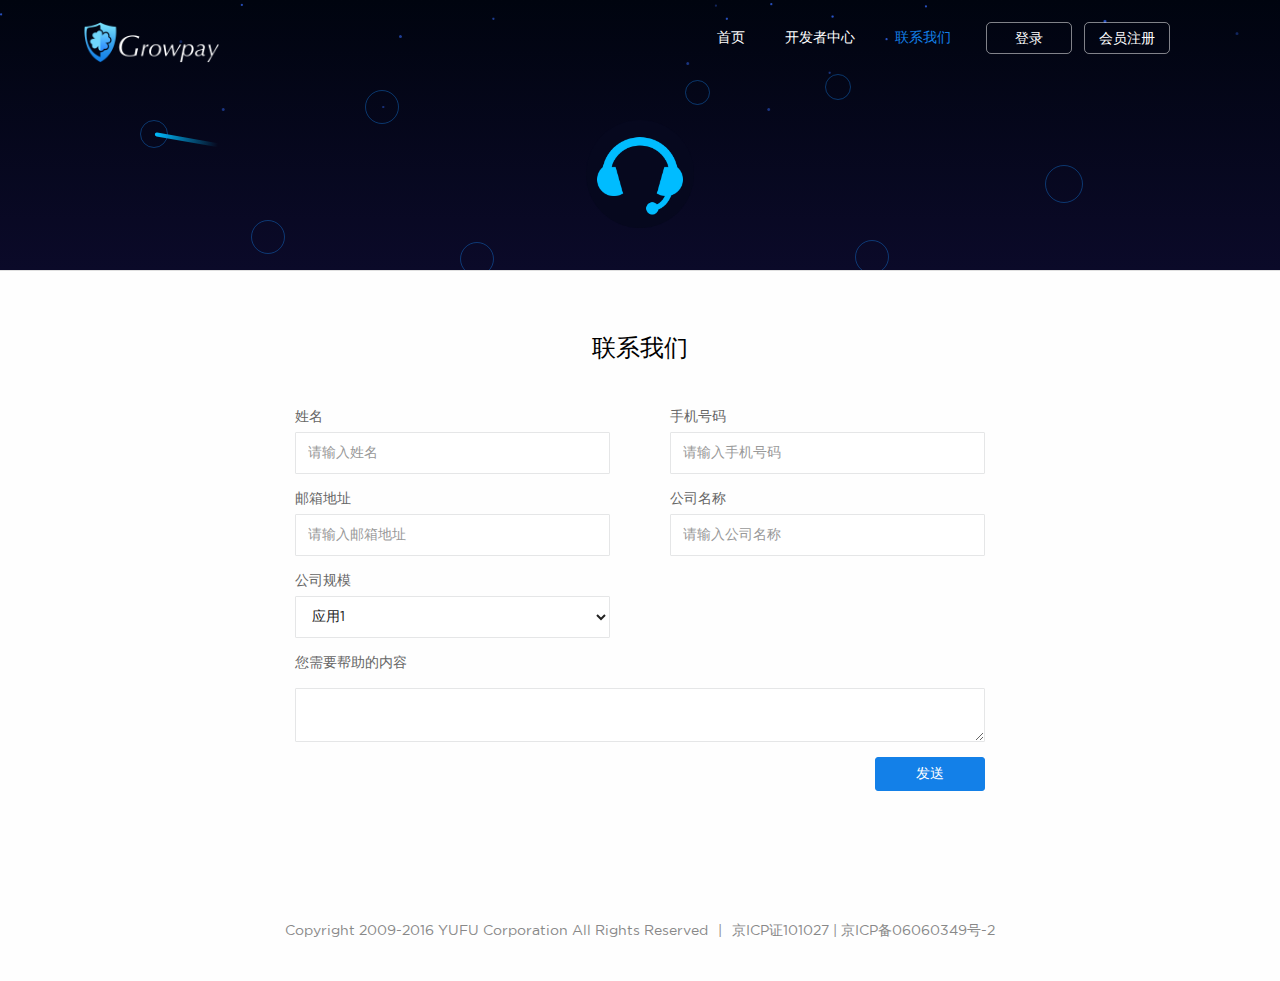
==== webapp/contactUs.html @ 785b42b3 "init" ====
<!DOCTYPE html>
<html>
    <head>
        <meta charset="utf-8"/>
        <!-- <meta content="width=device-width, initial-scale=1.0" name="viewport"/> -->
        <title>
            
        </title>
        <meta content="" name="keywords"/>
        <meta content="" name="description"/>
        <link href="./css/bootstrap.min.css?v=3.3.6" rel="stylesheet"/>
        <link href="./css/sweetalert.css" rel="stylesheet"/>
        <link href="./css/style.min.css?v=4.1.0" rel="stylesheet"/>
        <link href="./css/common.css" rel="stylesheet"/>
        <script type="text/javascript" src="js/meta.js"></script>
        <!--[if lt IE 9]>
        <meta http-equiv="refresh" content="0;ie.html" />
        <![endif]-->
    </head>
    <body class="gray-bg2">
        <header class="developer-head-1">
            <div class="login-header-main">
                <a href="index.html"><img src="./img/logo.png" class="logo" alt=""></a>
                <ul class="nav-menu">
                    <li><a href="index.html">首页</a></li>
                    <li><a href="developer.html">开发者中心</a></li>
                    <li><a href="contactUs.html" class="active">联系我们</a></li>
                </ul>
                <ul class="nav-btn">
                    <li><a href="login.html">登录</a></li>
                    <li><a href="register.html">会员注册</a></li>
                </ul>
            </div>
            <div class="star"></div>
            <div class="ermai"></div>
            <div class="all-quan container">
                <div class="all-flowstar" id='flowstar'></div>
                <span class="quan quan-1">
                    <em class="quan-dot"></em>
                </span>
                <span class="quan quan-2">
                    <em class="quan-dot"></em>
                </span>
                <span class="quan quan-3">
                    <em class="quan-dot"></em>
                </span>
                <span class="quan quan-4">
                    <em class="quan-dot"></em>
                </span>
                <span class="quan quan-5">
                    <em class="quan-dot"></em>
                </span>
                <span class="quan quan-6">
                    <em class="quan-dot"></em>
                </span>
                <span class="quan quan-7">
                    <em class="quan-dot"></em>
                </span>
                <span class="quan quan-8">
                    <em class="quan-dot"></em>
                </span>
            </div>
        </header>
        <section class="m-sec">
            <div class="container">
                <div class="contactus">
                    <h3>联系我们</h3>
                    <form class="m-t form-horizontal" role="form"  id="contactForm">
                        <div class="form-group col-sm-6">
                            <label>姓名</label>
                           <input type="text" class="form-control" name="username" id="username" placeholder="请输入姓名" required="">
                        </div>
                        <div class="form-group col-sm-6 pull-right">
                            <label>手机号码</label>
                            <input type="text" class="form-control" name="telphone" id="telphone" placeholder="请输入手机号码" required="" maxlength="11">
                        </div>
                        <div class="clearfix"></div>
                        <div class="form-group col-sm-6">
                            <label>邮箱地址</label>
                            <input type="email" class="form-control" placeholder="请输入邮箱地址" required="" name="email">
                        </div>
                        <div class="form-group col-sm-6 pull-right">
                            <label>公司名称</label>
                            <input type="text" class="form-control" name="companyname" placeholder="请输入公司名称" required="" >
                        </div>
                        <div class="clearfix"></div>
                        <div class="form-group col-sm-6">
                            <label>公司规模</label>
                            <select class="form-control">
                                <option>请选择</option>
                                <option selected>应用1</option>
                            </select>
                        </div>
                        <div class="clearfix"></div>
                        <div class="form-group p-part">
                            <label>您需要帮助的内容</label>
                            <textarea name="helpcontent" class="form-control m-t-sm"></textarea>
                        </div>
                        <div class="form-group p-part">
                            <button type="submit" class="btn btn-primary pull-right contact-btn" id="sendBtn">发送</button>
                        </div>
                        <div class="clearfix"></div>
                    </form>
                </div>
            </div>
        </section>
        <footer>
            <ul>
                <li><a href="">帮助中心</a></li>
                <li><a href="">招聘</a></li>
                <li><a href="">联系我们</a></li>
                <li><a href="">关于我们</a></li>
            </ul>
           <p class="horP">Copyright 2009-2016 YUFU Corporation All Rights Reserved<span class="horLine">|</span>京ICP证101027 | 京ICP备06060349号-2</p>
       </footer>
        <script src="./js/jquery.min.js?v=2.1.4"></script>
        <script src="./js/plugins/validate/jquery.validate.min.js"></script>
        <script src="./js/common/form-validate-common.js"></script>
        <script src="./js/plugins/sweetalert/sweetalert.min.js"></script>
        <script>
            $(function(){
                // 流星动画
                animateInit();
                var intervalAnimate=setInterval(function(){
                    animateInit();
                },3000);
                setTimeout(function(){
                    clearInterval(intervalAnimate);
                },120000);//循环执行两次则停止播放
                // 表单验证
                $("#contactForm").validate({
                    rules: {
                        username: {
                            required:!0,
                        },
                        telphone: {
                            required:!0,
                            telphone:!0
                        },
                        email: {
                            required:!0,
                            email:!0
                        },
                        companyname: {
                            required:!0
                        },

                        helpcontent: {
                            required:!0
                        }
                    },
                    messages: {
                        username: {
                            required: "*请输入姓名"
                        },
                        telphone: {
                            required: "*请输入手机号码"
                        },
                        email: {
                            required: "*请输入邮箱"
                        },
                        companyname: {
                            required: "*请输入公司名称"
                        },
                        helpcontent: {
                            required: "*请输入您需要帮助的内容"
                        }
                    },
                    submitHandler:function(){
	                		swal("您的反馈我们已经收到，感谢您的宝贵意见");
	                }
                });
            });
            var [i,j]=[1,1];
            function animateInit(){
                $('#flowstar').prop('class','all-flowstar flowstar'+i).show();
                i++;
                if(i==9){
                    i=1;
                }
                setTimeout(function(){
                    $('.quan-'+j).addClass('quan-active quan-active-'+j);
                    $('.quan-'+j+' .quan-dot').show();
                    $('#flowstar').prop('class','').hide();
                },1000);
                setTimeout(function(){
                    $('.quan-'+j).removeClass('quan-active quan-active-'+j);
                    $('.quan-'+j+' .quan-dot').hide();
                    j++;
                    if(j==9){
                        j=1;
                    }
                    console.log(j);
                },3000);
                
                
            }
        </script>
    </body>
</html>
---- webapp/css/sweetalert.css ----
body.stop-scrolling{height:100%;overflow:hidden}.sweet-overlay{background-color:black;-ms-filter:"progid:DXImageTransform.Microsoft.Alpha(Opacity=40)";background-color:rgba(0,0,0,0.4);position:fixed;left:0;right:0;top:0;bottom:0;display:none;z-index:10000}.sweet-alert{background-color:white;font-family:'Open Sans','Helvetica Neue',Helvetica,Arial,sans-serif;width:478px;padding:17px;border-radius:5px;text-align:center;position:fixed;left:50%;top:50%;margin-left:-256px;margin-top:-200px;overflow:hidden;display:none;z-index:99999}@media all and (max-width:540px){.sweet-alert{width:auto;margin-left:0;margin-right:0;left:15px;right:15px}}.sweet-alert h2{color:#575757;font-size:30px;text-align:center;font-weight:600;text-transform:none;position:relative;margin:25px 0;padding:0;line-height:40px;display:block}.sweet-alert p{color:#797979;font-size:16px;text-align:center;font-weight:300;position:relative;text-align:inherit;float:none;margin:0;padding:0;line-height:normal}.sweet-alert fieldset{border:none;position:relative}.sweet-alert .sa-error-container{background-color:#f1f1f1;margin-left:-17px;margin-right:-17px;overflow:hidden;padding:0 10px;max-height:0;webkit-transition:padding 0.15s,max-height 0.15s;transition:padding 0.15s,max-height 0.15s}.sweet-alert .sa-error-container.show{padding:10px 0;max-height:100px;webkit-transition:padding 0.2s,max-height 0.2s;transition:padding 0.25s,max-height 0.25s}.sweet-alert .sa-error-container .icon{display:inline-block;width:24px;height:24px;border-radius:50%;background-color:#ea7d7d;color:white;line-height:24px;text-align:center;margin-right:3px}.sweet-alert .sa-error-container p{display:inline-block}.sweet-alert .sa-input-error{position:absolute;top:29px;right:26px;width:20px;height:20px;opacity:0;-webkit-transform:scale(0.5);transform:scale(0.5);-webkit-transform-origin:50% 50%;transform-origin:50% 50%;-webkit-transition:all 0.1s;transition:all 0.1s}.sweet-alert .sa-input-error::before,.sweet-alert .sa-input-error::after{content:"";width:20px;height:6px;background-color:#f06e57;border-radius:3px;position:absolute;top:50%;margin-top:-4px;left:50%;margin-left:-9px}.sweet-alert .sa-input-error::before{-webkit-transform:rotate(-45deg);transform:rotate(-45deg)}.sweet-alert .sa-input-error::after{-webkit-transform:rotate(45deg);transform:rotate(45deg)}.sweet-alert .sa-input-error.show{opacity:1;-webkit-transform:scale(1);transform:scale(1)}.sweet-alert input{width:100%;box-sizing:border-box;border-radius:3px;border:1px solid #d7d7d7;height:43px;margin-top:10px;margin-bottom:17px;font-size:18px;box-shadow:inset 0px 1px 1px rgba(0,0,0,0.06);padding:0 12px;display:none;-webkit-transition:all 0.3s;transition:all 0.3s}.sweet-alert input:focus{outline:none;box-shadow:0px 0px 3px #c4e6f5;border:1px solid #b4dbed}.sweet-alert input:focus::-moz-placeholder{transition:opacity 0.3s 0.03s ease;opacity:0.5}.sweet-alert input:focus:-ms-input-placeholder{transition:opacity 0.3s 0.03s ease;opacity:0.5}.sweet-alert input:focus::-webkit-input-placeholder{transition:opacity 0.3s 0.03s ease;opacity:0.5}.sweet-alert input::-moz-placeholder{color:#bdbdbd}.sweet-alert input:-ms-input-placeholder{color:#bdbdbd}.sweet-alert input::-webkit-input-placeholder{color:#bdbdbd}.sweet-alert.show-input input{display:block}.sweet-alert .sa-confirm-button-container{display:inline-block;position:relative}.sweet-alert .la-ball-fall{position:absolute;left:50%;top:50%;margin-left:-27px;margin-top:4px;opacity:0;visibility:hidden}.sweet-alert button{background-color:#8CD4F5;color:white;border:none;box-shadow:none;font-size:17px;font-weight:500;-webkit-border-radius:4px;border-radius:5px;padding:10px 32px;margin:26px 5px 0 5px;cursor:pointer}.sweet-alert button:focus{outline:none;box-shadow:0 0 2px rgba(128,179,235,0.5),inset 0 0 0 1px rgba(0,0,0,0.05)}.sweet-alert button:hover{background-color:#7ecff4}.sweet-alert button:active{background-color:#5dc2f1}.sweet-alert button.cancel{background-color:#C1C1C1}.sweet-alert button.cancel:hover{background-color:#b9b9b9}.sweet-alert button.cancel:active{background-color:#a8a8a8}.sweet-alert button.cancel:focus{box-shadow:rgba(197,205,211,0.8) 0px 0px 2px,rgba(0,0,0,0.0470588) 0px 0px 0px 1px inset!important}.sweet-alert button[disabled]{opacity:.6;cursor:default}.sweet-alert button.confirm[disabled]{color:transparent}.sweet-alert button.confirm[disabled] ~ .la-ball-fall{opacity:1;visibility:visible;transition-delay:0s}.sweet-alert button::-moz-focus-inner{border:0}.sweet-alert[data-has-cancel-button=false] button{box-shadow:none!important}.sweet-alert[data-has-confirm-button=false][data-has-cancel-button=false]{padding-bottom:40px}.sweet-alert .sa-icon{width:80px;height:80px;border:4px solid gray;-webkit-border-radius:40px;border-radius:40px;border-radius:50%;margin:20px auto;padding:0;position:relative;box-sizing:content-box}.sweet-alert .sa-icon.sa-error{border-color:#F27474}.sweet-alert .sa-icon.sa-error .sa-x-mark{position:relative;display:block}.sweet-alert .sa-icon.sa-error .sa-line{position:absolute;height:5px;width:47px;background-color:#F27474;display:block;top:37px;border-radius:2px}.sweet-alert .sa-icon.sa-error .sa-line.sa-left{-webkit-transform:rotate(45deg);transform:rotate(45deg);left:17px}.sweet-alert .sa-icon.sa-error .sa-line.sa-right{-webkit-transform:rotate(-45deg);transform:rotate(-45deg);right:16px}.sweet-alert .sa-icon.sa-warning{border-color:#F8BB86}.sweet-alert .sa-icon.sa-warning .sa-body{position:absolute;width:5px;height:47px;left:50%;top:10px;-webkit-border-radius:2px;border-radius:2px;margin-left:-2px;background-color:#F8BB86}.sweet-alert .sa-icon.sa-warning .sa-dot{position:absolute;width:7px;height:7px;-webkit-border-radius:50%;border-radius:50%;margin-left:-3px;left:50%;bottom:10px;background-color:#F8BB86}.sweet-alert .sa-icon.sa-info{border-color:#C9DAE1}.sweet-alert .sa-icon.sa-info::before{content:"";position:absolute;width:5px;height:29px;left:50%;bottom:17px;border-radius:2px;margin-left:-2px;background-color:#C9DAE1}.sweet-alert .sa-icon.sa-info::after{content:"";position:absolute;width:7px;height:7px;border-radius:50%;margin-left:-3px;top:19px;background-color:#C9DAE1}.sweet-alert .sa-icon.sa-success{border-color:#A5DC86}.sweet-alert .sa-icon.sa-success::before,.sweet-alert .sa-icon.sa-success::after{content:'';-webkit-border-radius:40px;border-radius:40px;border-radius:50%;position:absolute;width:60px;height:120px;background:white;-webkit-transform:rotate(45deg);transform:rotate(45deg)}.sweet-alert .sa-icon.sa-success::before{-webkit-border-radius:120px 0 0 120px;border-radius:120px 0 0 120px;top:-7px;left:-33px;-webkit-transform:rotate(-45deg);transform:rotate(-45deg);-webkit-transform-origin:60px 60px;transform-origin:60px 60px}.sweet-alert .sa-icon.sa-success::after{-webkit-border-radius:0 120px 120px 0;border-radius:0 120px 120px 0;top:-11px;left:30px;-webkit-transform:rotate(-45deg);transform:rotate(-45deg);-webkit-transform-origin:0px 60px;transform-origin:0px 60px}.sweet-alert .sa-icon.sa-success .sa-placeholder{width:80px;height:80px;border:4px solid rgba(165,220,134,0.2);-webkit-border-radius:40px;border-radius:40px;border-radius:50%;box-sizing:content-box;position:absolute;left:-4px;top:-4px;z-index:2}.sweet-alert .sa-icon.sa-success .sa-fix{width:5px;height:90px;background-color:white;position:absolute;left:28px;top:8px;z-index:1;-webkit-transform:rotate(-45deg);transform:rotate(-45deg)}.sweet-alert .sa-icon.sa-success .sa-line{height:5px;background-color:#A5DC86;display:block;border-radius:2px;position:absolute;z-index:2}.sweet-alert .sa-icon.sa-success .sa-line.sa-tip{width:25px;left:14px;top:46px;-webkit-transform:rotate(45deg);transform:rotate(45deg)}.sweet-alert .sa-icon.sa-success .sa-line.sa-long{width:47px;right:8px;top:38px;-webkit-transform:rotate(-45deg);transform:rotate(-45deg)}.sweet-alert .sa-icon.sa-custom{background-size:contain;border-radius:0;border:none;background-position:center center;background-repeat:no-repeat}@-webkit-keyframes showSweetAlert{0%{transform:scale(0.7);-webkit-transform:scale(0.7)}45%{transform:scale(1.05);-webkit-transform:scale(1.05)}80%{transform:scale(0.95);-webkit-transform:scale(0.95)}100%{transform:scale(1);-webkit-transform:scale(1)}}@keyframes showSweetAlert{0%{transform:scale(0.7);-webkit-transform:scale(0.7)}45%{transform:scale(1.05);-webkit-transform:scale(1.05)}80%{transform:scale(0.95);-webkit-transform:scale(0.95)}100%{transform:scale(1);-webkit-transform:scale(1)}}@-webkit-keyframes hideSweetAlert{0%{transform:scale(1);-webkit-transform:scale(1)}100%{transform:scale(0.5);-webkit-transform:scale(0.5)}}@keyframes hideSweetAlert{0%{transform:scale(1);-webkit-transform:scale(1)}100%{transform:scale(0.5);-webkit-transform:scale(0.5)}}@-webkit-keyframes slideFromTop{0%{top:0%}100%{top:50%}}@keyframes slideFromTop{0%{top:0%}100%{top:50%}}@-webkit-keyframes slideToTop{0%{top:50%}100%{top:0%}}@keyframes slideToTop{0%{top:50%}100%{top:0%}}@-webkit-keyframes slideFromBottom{0%{top:70%}100%{top:50%}}@keyframes slideFromBottom{0%{top:70%}100%{top:50%}}@-webkit-keyframes slideToBottom{0%{top:50%}100%{top:70%}}@keyframes slideToBottom{0%{top:50%}100%{top:70%}}.showSweetAlert[data-animation=pop]{-webkit-animation:showSweetAlert 0.3s;animation:showSweetAlert 0.3s}.showSweetAlert[data-animation=none]{-webkit-animation:none;animation:none}.showSweetAlert[data-animation=slide-from-top]{-webkit-animation:slideFromTop 0.3s;animation:slideFromTop 0.3s}.showSweetAlert[data-animation=slide-from-bottom]{-webkit-animation:slideFromBottom 0.3s;animation:slideFromBottom 0.3s}.hideSweetAlert[data-animation=pop]{-webkit-animation:hideSweetAlert 0.2s;animation:hideSweetAlert 0.2s}.hideSweetAlert[data-animation=none]{-webkit-animation:none;animation:none}.hideSweetAlert[data-animation=slide-from-top]{-webkit-animation:slideToTop 0.4s;animation:slideToTop 0.4s}.hideSweetAlert[data-animation=slide-from-bottom]{-webkit-animation:slideToBottom 0.3s;animation:slideToBottom 0.3s}@-webkit-keyframes animateSuccessTip{0%{width:0;left:1px;top:19px}54%{width:0;left:1px;top:19px}70%{width:50px;left:-8px;top:37px}84%{width:17px;left:21px;top:48px}100%{width:25px;left:14px;top:45px}}@keyframes animateSuccessTip{0%{width:0;left:1px;top:19px}54%{width:0;left:1px;top:19px}70%{width:50px;left:-8px;top:37px}84%{width:17px;left:21px;top:48px}100%{width:25px;left:14px;top:45px}}@-webkit-keyframes animateSuccessLong{0%{width:0;right:46px;top:54px}65%{width:0;right:46px;top:54px}84%{width:55px;right:0px;top:35px}100%{width:47px;right:8px;top:38px}}@keyframes animateSuccessLong{0%{width:0;right:46px;top:54px}65%{width:0;right:46px;top:54px}84%{width:55px;right:0px;top:35px}100%{width:47px;right:8px;top:38px}}@-webkit-keyframes rotatePlaceholder{0%{transform:rotate(-45deg);-webkit-transform:rotate(-45deg)}5%{transform:rotate(-45deg);-webkit-transform:rotate(-45deg)}12%{transform:rotate(-405deg);-webkit-transform:rotate(-405deg)}100%{transform:rotate(-405deg);-webkit-transform:rotate(-405deg)}}@keyframes rotatePlaceholder{0%{transform:rotate(-45deg);-webkit-transform:rotate(-45deg)}5%{transform:rotate(-45deg);-webkit-transform:rotate(-45deg)}12%{transform:rotate(-405deg);-webkit-transform:rotate(-405deg)}100%{transform:rotate(-405deg);-webkit-transform:rotate(-405deg)}}.animateSuccessTip{-webkit-animation:animateSuccessTip 0.75s;animation:animateSuccessTip 0.75s}.animateSuccessLong{-webkit-animation:animateSuccessLong 0.75s;animation:animateSuccessLong 0.75s}.sa-icon.sa-success.animate::after{-webkit-animation:rotatePlaceholder 4.25s ease-in;animation:rotatePlaceholder 4.25s ease-in}@-webkit-keyframes animateErrorIcon{0%{transform:rotateX(100deg);-webkit-transform:rotateX(100deg);opacity:0}100%{transform:rotateX(0deg);-webkit-transform:rotateX(0deg);opacity:1}}@keyframes animateErrorIcon{0%{transform:rotateX(100deg);-webkit-transform:rotateX(100deg);opacity:0}100%{transform:rotateX(0deg);-webkit-transform:rotateX(0deg);opacity:1}}.animateErrorIcon{-webkit-animation:animateErrorIcon 0.5s;animation:animateErrorIcon 0.5s}@-webkit-keyframes animateXMark{0%{transform:scale(0.4);-webkit-transform:scale(0.4);margin-top:26px;opacity:0}50%{transform:scale(0.4);-webkit-transform:scale(0.4);margin-top:26px;opacity:0}80%{transform:scale(1.15);-webkit-transform:scale(1.15);margin-top:-6px}100%{transform:scale(1);-webkit-transform:scale(1);margin-top:0;opacity:1}}@keyframes animateXMark{0%{transform:scale(0.4);-webkit-transform:scale(0.4);margin-top:26px;opacity:0}50%{transform:scale(0.4);-webkit-transform:scale(0.4);margin-top:26px;opacity:0}80%{transform:scale(1.15);-webkit-transform:scale(1.15);margin-top:-6px}100%{transform:scale(1);-webkit-transform:scale(1);margin-top:0;opacity:1}}.animateXMark{-webkit-animation:animateXMark 0.5s;animation:animateXMark 0.5s}@-webkit-keyframes pulseWarning{0%{border-color:#F8D486}100%{border-color:#F8BB86}}@keyframes pulseWarning{0%{border-color:#F8D486}100%{border-color:#F8BB86}}.pulseWarning{-webkit-animation:pulseWarning 0.75s infinite alternate;animation:pulseWarning 0.75s infinite alternate}@-webkit-keyframes pulseWarningIns{0%{background-color:#F8D486}100%{background-color:#F8BB86}}@keyframes pulseWarningIns{0%{background-color:#F8D486}100%{background-color:#F8BB86}}.pulseWarningIns{-webkit-animation:pulseWarningIns 0.75s infinite alternate;animation:pulseWarningIns 0.75s infinite alternate}@-webkit-keyframes rotate-loading{0%{transform:rotate(0deg)}100%{transform:rotate(360deg)}}@keyframes rotate-loading{0%{transform:rotate(0deg)}100%{transform:rotate(360deg)}}.sweet-alert .sa-icon.sa-error .sa-line.sa-left{-ms-transform:rotate(45deg) \9}.sweet-alert .sa-icon.sa-error .sa-line.sa-right{-ms-transform:rotate(-45deg) \9}.sweet-alert .sa-icon.sa-success{border-color:transparent\9}.sweet-alert .sa-icon.sa-success .sa-line.sa-tip{-ms-transform:rotate(45deg) \9}.sweet-alert .sa-icon.sa-success .sa-line.sa-long{-ms-transform:rotate(-45deg) \9}.la-ball-fall,.la-ball-fall > div{position:relative;-webkit-box-sizing:border-box;-moz-box-sizing:border-box;box-sizing:border-box}.la-ball-fall{display:block;font-size:0;color:#fff}.la-ball-fall.la-dark{color:#333}.la-ball-fall > div{display:inline-block;float:none;background-color:currentColor;border:0 solid currentColor}.la-ball-fall{width:54px;height:18px}.la-ball-fall > div{width:10px;height:10px;margin:4px;border-radius:100%;opacity:0;-webkit-animation:ball-fall 1s ease-in-out infinite;-moz-animation:ball-fall 1s ease-in-out infinite;-o-animation:ball-fall 1s ease-in-out infinite;animation:ball-fall 1s ease-in-out infinite}.la-ball-fall > div:nth-child(1){-webkit-animation-delay:-200ms;-moz-animation-delay:-200ms;-o-animation-delay:-200ms;animation-delay:-200ms}.la-ball-fall > div:nth-child(2){-webkit-animation-delay:-100ms;-moz-animation-delay:-100ms;-o-animation-delay:-100ms;animation-delay:-100ms}.la-ball-fall > div:nth-child(3){-webkit-animation-delay:0ms;-moz-animation-delay:0ms;-o-animation-delay:0ms;animation-delay:0ms}.la-ball-fall.la-sm{width:26px;height:8px}.la-ball-fall.la-sm > div{width:4px;height:4px;margin:2px}.la-ball-fall.la-2x{width:108px;height:36px}.la-ball-fall.la-2x > div{width:20px;height:20px;margin:8px}.la-ball-fall.la-3x{width:162px;height:54px}.la-ball-fall.la-3x > div{width:30px;height:30px;margin:12px}@-webkit-keyframes ball-fall{0%{opacity:0;-webkit-transform:translateY(-145%);transform:translateY(-145%)}10%{opacity:.5}20%{opacity:1;-webkit-transform:translateY(0);transform:translateY(0)}80%{opacity:1;-webkit-transform:translateY(0);transform:translateY(0)}90%{opacity:.5}100%{opacity:0;-webkit-transform:translateY(145%);transform:translateY(145%)}}@-moz-keyframes ball-fall{0%{opacity:0;-moz-transform:translateY(-145%);transform:translateY(-145%)}10%{opacity:.5}20%{opacity:1;-moz-transform:translateY(0);transform:translateY(0)}80%{opacity:1;-moz-transform:translateY(0);transform:translateY(0)}90%{opacity:.5}100%{opacity:0;-moz-transform:translateY(145%);transform:translateY(145%)}}@-o-keyframes ball-fall{0%{opacity:0;-o-transform:translateY(-145%);transform:translateY(-145%)}10%{opacity:.5}20%{opacity:1;-o-transform:translateY(0);transform:translateY(0)}80%{opacity:1;-o-transform:translateY(0);transform:translateY(0)}90%{opacity:.5}100%{opacity:0;-o-transform:translateY(145%);transform:translateY(145%)}}@keyframes ball-fall{0%{opacity:0;-webkit-transform:translateY(-145%);-moz-transform:translateY(-145%);-o-transform:translateY(-145%);transform:translateY(-145%)}10%{opacity:.5}20%{opacity:1;-webkit-transform:translateY(0);-moz-transform:translateY(0);-o-transform:translateY(0);transform:translateY(0)}80%{opacity:1;-webkit-transform:translateY(0);-moz-transform:translateY(0);-o-transform:translateY(0);transform:translateY(0)}90%{opacity:.5}100%{opacity:0;-webkit-transform:translateY(145%);-moz-transform:translateY(145%);-o-transform:translateY(145%);transform:translateY(145%)}}
---- webapp/css/style.min.css ----
h1,h2,h3,h4,h5,h6{font-weight:100}h1{font-size:30px}h2{font-size:24px}h3{font-size:16px}h4{font-size:14px}h5{font-size:12px}h6{font-size:10px}h3,h4,h5{margin-top:5px;font-weight:600}a:focus{outline:0}.btn{border-radius:3px}.float-e-margins .btn{margin-bottom:5px}.btn-w-m{min-width:120px}.btn-primary.btn-outline{color:#ff4e3c}.btn-success.btn-outline{color:#1c84c6}.btn-info.btn-outline{color:#23c6c8}.btn-warning.btn-outline{color:#f8ac59}.btn-danger.btn-outline{color:#ed5565}.btn-danger.btn-outline:hover,.btn-info.btn-outline:hover,.btn-primary.btn-outline:hover,.btn-success.btn-outline:hover,.btn-warning.btn-outline:hover{color:#fff}.btn-primary{background-color:#ff4e3c;border-color:#ff4e3c;color:#FFF;outline:none}.btn-primary.focus,.btn-primary:focus{color:#fff;background-color:#ff3622;border-color:#ff3622;outline:none}.btn.focus,.btn:focus{outline:none}.btn-primary.active.focus,.btn-primary.active:focus,.btn-primary.active:hover,.btn-primary:active.focus,.btn-primary:active:focus,.btn-primary:active:hover,.open>.dropdown-toggle.btn-primary.focus,.open>.dropdown-toggle.btn-primary:focus,.open>.dropdown-toggle.btn-primary:hover{color:#fff;background-color:#ff3622;border-color:#ff3622;outline:none}.btn-primary:hover{color:#fff;background-color:#ff3622;border-color:#ff3622;outline:none}.btn-primary.active,.btn-primary:active,.btn-primary:focus,.btn-primary:hover,.open .dropdown-toggle.btn-primary{background-color:#ff3622;border-color:#ff3622;color:#FFF;outline:none}.btn-primary.active,.btn-primary:active,.open .dropdown-toggle.btn-primary{background-image:none}.btn-primary.active[disabled],.btn-primary.disabled,.btn-primary.disabled.active,.btn-primary.disabled:active,.btn-primary.disabled:focus,.btn-primary.disabled:hover,.btn-primary[disabled],.btn-primary[disabled]:active,.btn-primary[disabled]:focus,.btn-primary[disabled]:hover,fieldset[disabled] .btn-primary,fieldset[disabled] .btn-primary.active,fieldset[disabled] .btn-primary:active,fieldset[disabled] .btn-primary:focus,fieldset[disabled] .btn-primary:hover{background-color:#ff6050;border-color:#ff6050}.btn-success{background-color:#ffb940;border-color:#ffb940;color:#FFF}.btn-success.active,.btn-success:active,.btn-success:focus,.btn-success:hover,.open .dropdown-toggle.btn-success{background-color:#ffa509;border-color:#ffa509;color:#FFF}.btn-success.active,.btn-success:active,.open .dropdown-toggle.btn-success{background-image:none}.btn-success.active[disabled],.btn-success.disabled,.btn-success.disabled.active,.btn-success.disabled:active,.btn-success.disabled:focus,.btn-success.disabled:hover,.btn-success[disabled],.btn-success[disabled]:active,.btn-success[disabled]:focus,.btn-success[disabled]:hover,fieldset[disabled] .btn-success,fieldset[disabled] .btn-success.active,fieldset[disabled] .btn-success:active,fieldset[disabled] .btn-success:focus,fieldset[disabled] .btn-success:hover{background-color:#1f90d8;border-color:#00984f}.btn-info{background-color:#1fb56d;border-color:#1fb56d;color:#FFF}.btn-info.active,.btn-info:active,.btn-info:focus,.btn-info:hover,.open .dropdown-toggle.btn-info{background-color:#00984f;border-color:#00984f;color:#FFF}.btn-info.active,.btn-info:active,.open .dropdown-toggle.btn-info{background-image:none}.btn-info.active[disabled],.btn-info.disabled,.btn-info.disabled.active,.btn-info.disabled:active,.btn-info.disabled:focus,.btn-info.disabled:hover,.btn-info[disabled],.btn-info[disabled]:active,.btn-info[disabled]:focus,.btn-info[disabled]:hover,fieldset[disabled] .btn-info,fieldset[disabled] .btn-info.active,fieldset[disabled] .btn-info:active,fieldset[disabled] .btn-info:focus,fieldset[disabled] .btn-info:hover{background-color:#00984f;border-color:#00984f}.btn-default{background-color:#c2c2c2;border-color:#c2c2c2;color:#FFF}.btn-default.active,.btn-default:active,.btn-default:focus,.btn-default:hover,.open .dropdown-toggle.btn-default{background-color:#bababa;border-color:#bababa;color:#FFF}.btn-default.active,.btn-default:active,.open .dropdown-toggle.btn-default{background-image:none}.btn-default.active[disabled],.btn-default.disabled,.btn-default.disabled.active,.btn-default.disabled:active,.btn-default.disabled:focus,.btn-default.disabled:hover,.btn-default[disabled],.btn-default[disabled]:active,.btn-default[disabled]:focus,.btn-default[disabled]:hover,fieldset[disabled] .btn-default,fieldset[disabled] .btn-default.active,fieldset[disabled] .btn-default:active,fieldset[disabled] .btn-default:focus,fieldset[disabled] .btn-default:hover{background-color:#ccc;border-color:#ccc}.btn-outline.disabled{background:none}.btn-warning{background-color:#ffb940;border-color:#ffb940;color:#FFF;outline:none}.btn-warning.active,.btn-warning:active,.btn-warning:focus,.btn-warning:hover,.open .dropdown-toggle.btn-warning{background-color:#ffa509;border-color:#ffa509;color:#FFF;outline:none}.btn-warning.active,.btn-warning:active,.open .dropdown-toggle.btn-warning{background-image:none}.btn-warning.active[disabled],.btn-warning.disabled,.btn-warning.disabled.active,.btn-warning.disabled:active,.btn-warning.disabled:focus,.btn-warning.disabled:hover,.btn-warning[disabled],.btn-warning[disabled]:active,.btn-warning[disabled]:focus,.btn-warning[disabled]:hover,fieldset[disabled] .btn-warning,fieldset[disabled] .btn-warning.active,fieldset[disabled] .btn-warning:active,fieldset[disabled] .btn-warning:focus,fieldset[disabled] .btn-warning:hover{background-color:#ffa509;border-color:#ffa509}.btn-danger{background-color:#ff5366;border-color:#ff5366;color:#FFF}.btn-danger.active,.btn-danger:active,.btn-danger:focus,.btn-danger:hover,.open .dropdown-toggle.btn-danger{background-color:#ffa509;border-color:#ffa509;color:#FFF}.btn-danger.active,.btn-danger:active,.open .dropdown-toggle.btn-danger{background-image:none}.btn-danger.active[disabled],.btn-danger.disabled,.btn-danger.disabled.active,.btn-danger.disabled:active,.btn-danger.disabled:focus,.btn-danger.disabled:hover,.btn-danger[disabled],.btn-danger[disabled]:active,.btn-danger[disabled]:focus,.btn-danger[disabled]:hover,fieldset[disabled] .btn-danger,fieldset[disabled] .btn-danger.active,fieldset[disabled] .btn-danger:active,fieldset[disabled] .btn-danger:focus,fieldset[disabled] .btn-danger:hover{background-color:#ef6776;border-color:#ef6776}.btn-link{color:inherit}.btn-link.active,.btn-link:active,.btn-link:focus,.btn-link:hover,.open .dropdown-toggle.btn-link{color:#ff4e3c;text-decoration:none}.btn-link.active,.btn-link:active,.open .dropdown-toggle.btn-link{background-image:none}.btn-link.active[disabled],.btn-link.disabled,.btn-link.disabled.active,.btn-link.disabled:active,.btn-link.disabled:focus,.btn-link.disabled:hover,.btn-link[disabled],.btn-link[disabled]:active,.btn-link[disabled]:focus,.btn-link[disabled]:hover,fieldset[disabled] .btn-link,fieldset[disabled] .btn-link.active,fieldset[disabled] .btn-link:active,fieldset[disabled] .btn-link:focus,fieldset[disabled] .btn-link:hover{color:#cacaca}.btn-white{color:inherit;background:#fff;border:1px solid #e7eaec}.btn-white.active,.btn-white:active,.btn-white:focus,.btn-white:hover,.open .dropdown-toggle.btn-white{color:inherit;border:1px solid #d2d2d2}.btn-white.active,.btn-white:active{box-shadow:0 2px 5px rgba(0,0,0,.15)inset}.btn-white.active,.btn-white:active,.open .dropdown-toggle.btn-white{background-image:none}.btn-white.active[disabled],.btn-white.disabled,.btn-white.disabled.active,.btn-white.disabled:active,.btn-white.disabled:focus,.btn-white.disabled:hover,.btn-white[disabled],.btn-white[disabled]:active,.btn-white[disabled]:focus,.btn-white[disabled]:hover,fieldset[disabled] .btn-white,fieldset[disabled] .btn-white.active,fieldset[disabled] .btn-white:active,fieldset[disabled] .btn-white:focus,fieldset[disabled] .btn-white:hover{color:#cacaca}.form-control,.form-control:focus,.has-error .form-control:focus,.has-success .form-control:focus,.has-warning .form-control:focus,.navbar-collapse,.navbar-form,.navbar-form-custom .form-control:focus,.navbar-form-custom .form-control:hover,.open .btn.dropdown-toggle,.panel,.popover,.progress,.progress-bar{box-shadow:none}.btn-outline{color:inherit;background-color:transparent;-webkit-transition:all .5s;transition:all .5s}.btn-rounded{border-radius:50px}.btn-large-dim{width:90px;height:90px;font-size:42px}.label{background-color:#d1dade;color:#5e5e5e;font-size:10px;font-weight:600;padding:3px 8px;text-shadow:none}.i-checks{padding-left:0}.form-control,.single-line{background-color:#FFF;background-image:none;border:1px solid #e5e6e7;border-radius:1px;color:inherit;display:block;padding:6px 12px;-webkit-transition:border-color .15s ease-in-out 0s,box-shadow .15s ease-in-out 0s;transition:border-color .15s ease-in-out 0s,box-shadow .15s ease-in-out 0s;width:100%;font-size:14px;color:#222}.form-control:focus,.single-line:focus{border-color:#666!important}.has-success .form-control{border-color:#e5e6e7;box-shadow:none}.has-warning .form-control{border-color:#f8ac59}.has-error .form-control{border-color:#ff0000}.has-success .control-label{color:#ff4e3c}.has-warning .control-label{color:#f8ac59}.has-error .control-label{color:#ed5565}.media-body>.media .forum-avatar{width:70px;margin-right:10px}.media-body>.media .forum-avatar .img-circle{height:38px;width:38px}.mid-icon{font-size:66px}.forum-item{margin:10px 0;padding:10px 0 20px;border-bottom:1px solid #f1f1f1}.views-number{font-size:24px;line-height:18px;font-weight:400}.forum-container,.forum-post-container{padding:30px!important}.forum-item small{color:#999}.forum-item .forum-sub-title{color:#999;margin-left:50px}.forum-title{margin:15px 0}.forum-info{text-align:center}.forum-desc{color:#999}.forum-icon{float:left;width:30px;margin-right:20px;text-align:center}@font-face{font-family:'GothamBook';src:url('../fonts/Gotham-Book.eot');src:url('../fonts/Gotham-Book.woff') format('woff'),url('../fonts/Gotham-Book.ttf') format('truetype');font-style:normal;font-weight:200}body{font-family:FZLanTingHei-L-GBK,GothamBook,helvetica,arial,"Microsoft Yahei",微软雅黑,sans-serif;color:#666;overflow-x:hidden}.block{display:block}.clear{display:block;overflow:hidden}a{cursor:pointer;color:#999}a:focus,a:hover{text-decoration:none}.border-bottom{border-bottom:1px solid #e7eaec!important}.font-bold{font-weight:600}.font-noraml{font-weight:400}.text-uppercase{text-transform:uppercase}.b-r{border-right:1px solid #e7eaec}.hr-line-dashed{border-top:1px dashed #e7eaec;color:#fff;background-color:#fff;height:1px;margin:20px 0}.hr-line-solid{border-bottom:1px solid #e7eaec;background-color:rgba(0,0,0,0);border-style:solid!important;margin-top:15px;margin-bottom:15px}video{width:100%!important;height:auto!important}.gallery>.row>div{margin-bottom:15px}.fancybox img{margin-bottom:5px;width:24%}.note-editor{height:auto!important;min-height:100px;border:solid 1px #e5e6e7}.note-editor.note-frame{border:solid 1px #e5e6e7}.modal-content{background-clip:padding-box;background-color:#FFF;border:1px solid rgba(0,0,0,0);border-radius:4px;box-shadow:0 1px 3px rgba(0,0,0,.3);outline:0 none}.modal-dialog{z-index:1200}.modal-body{padding:10px 10px}.inmodal .modal-body{}.inmodal .modal-header{padding:30px 15px;text-align:center}.animated.modal.fade .modal-dialog{-webkit-transform:none;-ms-transform:none;transform:none}.inmodal .modal-title{font-size:26px}.inmodal .modal-icon{font-size:84px;color:#e2e3e3}.modal-footer{margin-top:0}.no-padding{padding:0!important}.no-borders{border:none!important}.no-margins{margin:0!important}.no-top-border{border-top:0!important}.border-left-right{border-left:1px solid #e7eaec;border-right:1px solid #e7eaec;border-top:none;border-bottom:none}.border-left{border-left:1px solid #e7eaec;border-right:none;border-top:none;border-bottom:none}.border-right{border-left:none;border-right:1px solid #e7eaec;border-top:none;border-bottom:none}.full-width{width:100%!important}code{background-color:#F9F2F4;border-radius:4px;color:#ca4440;font-size:90%;padding:2px 4px;white-space:nowrap}.modal-backdrop{z-index:2040!important}.modal{z-index:2050!important}.p-xxs{padding:5px}.p-xs{padding:10px}.p-sm{padding:15px}.p-m{padding:20px}.p-md{padding:25px}.p-lg{padding:30px}.p-xl{padding:40px}.m-xxs{margin:2px 4px}.m-xs{margin:5px}.m-sm{margin:10px}.m{margin:15px}.m-md{margin:20px}.m-lg{margin:30px}.m-xl{margin:50px}.m-n{margin:0!important}.m-l-none{margin-left:0}.m-l-xs{margin-left:5px}.m-l-sm{margin-left:10px}.m-l{margin-left:15px}.m-l-md{margin-left:20px}.m-l-lg{margin-left:30px}.m-l-xl{margin-left:40px}.m-l-n-xxs{margin-left:-1px}.m-l-n-xs{margin-left:-5px}.m-l-n-sm{margin-left:-10px}.m-l-n{margin-left:-15px}.m-l-n-md{margin-left:-20px}.m-l-n-lg{margin-left:-30px}.m-l-n-xl{margin-left:-40px}.m-t-none{margin-top:0}.m-t-xxs{margin-top:1px}.m-t-xs{margin-top:5px}.m-t-sm{margin-top:10px}.m-t{margin-top:15px}.m-t-login{margin-top:200px}.m-t-md{margin-top:20px}.m-t-lg{margin-top:30px}.m-t-xl{margin-top:40px}.m-t-n-xxs{margin-top:-1px}.m-t-n-xs{margin-top:-5px}.m-t-n-sm{margin-top:-10px}.m-t-n{margin-top:-15px}.m-t-n-md{margin-top:-20px}.m-t-n-lg{margin-top:-30px}.m-t-n-xl{margin-top:-40px}.m-r-none{margin-right:0}.m-r-xxs{margin-right:1px}.m-r-xs{margin-right:5px}.m-r-sm{margin-right:10px}.m-r{margin-right:15px}.m-r-md{margin-right:20px}.m-r-lg{margin-right:30px}.m-r-xl{margin-right:40px}.m-r-n-xxs{margin-right:-1px}.m-r-n-xs{margin-right:-5px}.m-r-n-sm{margin-right:-10px}.m-r-n{margin-right:-15px}.m-r-n-md{margin-right:-20px}.m-r-n-lg{margin-right:-30px}.m-r-n-xl{margin-right:-40px}.m-b-none{margin-bottom:0}.m-b-xxs{margin-bottom:1px}.m-b-xs{margin-bottom:5px}.m-b-sm{margin-bottom:10px}.m-b{margin-bottom:15px}.m-b-md{margin-bottom:20px}.m-b-lg{margin-bottom:30px}.m-b-xl{margin-bottom:40px}.m-b-n-xxs{margin-bottom:-1px}.m-b-n-xs{margin-bottom:-5px}.m-b-n-sm{margin-bottom:-10px}.m-b-n{margin-bottom:-15px}.m-b-n-md{margin-bottom:-20px}.m-b-n-lg{margin-bottom:-30px}.m-b-n-xl{margin-bottom:-40px}.space-15{margin:15px 0}.space-20{margin:20px 0}.space-25{margin:25px 0}.space-30{margin:30px 0}.modal-center{top:50%;transform:translate(0,-50%);-moz-transform:translate(0,-50%);-ms-transform:translate(0,-50%);-webkit-transform:translate(0,-50%)}.modal-center .modal-header{padding-bottom:0}.sweet-alert{width:300px;margin-left:-150px}.sweet-alert button.cancel{background-color:#D0D0D0;padding-left:20px;padding-right:20px}.sweet-alert input:focus{border:1px solid #666}.sweet-alert button{margin:10px 5px 0 5px;padding:5px 10px;font-weight:normal;font-size:14px}.sweet-alert h2{font-size:16px;margin:10px 0}.sweet-alert button.confirm{background-color:#ff4e3c!important;box-shadow:none!important;padding-left:20px;padding-right:20px}.sweet-alert .sa-icon.sa-success .sa-line{background-color:#00b45e}.sweet-alert h2{margin:10px 0;font-weight:normal}.sweet-alert p{font-weight:normal}.sweet-alert .sa-input-error{top:22px}.has-error .help-block{float:left}
---- webapp/css/common.css ----
body {
	font-weight:200!important;
	-webkit-font-smoothing:antialiased;
	text-rendering:optimizeLegibility
}
.gray-bg2 {
	background-color:#fefefe
}
header {
	width:100%
}
header .login-header-main {
	position:relative;
	width:1112px;
	height:76px;
	margin:0 auto
}
header.login-h {
	background-color:#000
}
header.developer-head {
	height:380px;
	background:-moz-linear-gradient(90deg,#052346 0,#00040e 100%);
	background:-webkit-gradient(linear,90deg,color-stop(0,052346),color-stop(100%,00040e));
	background:-webkit-linear-gradient(90deg,#052346 0,#00040e 100%);
	background:-o-linear-gradient(90deg,#052346 0,#00040e 100%);
	background:-ms-linear-gradient(90deg,#052346 0,#00040e 100%);
	filter:progid:DXImageTransform.Microsoft.gradient(startColorstr='#052346',endColorstr='#00040e',GradientType='1')
}
header .login-header-main img {
	float:left;
	height:41px;
	display:block;
	margin-top:22px;
	margin-right:28px
}
header .login-header-main .nav-menu {
	float:right;
	height:36px;
	line-height:36px;
	margin:20px 0;
	margin-right:205px
}
header .login-header-main .nav-menu li {
	float:left;
	list-style:none;
	margin-right:40px
}
header .login-header-main .nav-menu li:last-child {
	margin-right:40px
}
header .login-header-main .nav-menu li a {
	color:#fff;
	font-size:14px
}
header .login-header-main .nav-menu li a:hover,header .login-header-main .nav-menu li a.active {
	color:#1380e8
}
header .login-header-main .nav-btn {
	position:absolute;
	right:0;
	top:50%;
	transform:translate(0,-50%);
	-o-transform:translate(0,-50%);
	-ms-transform:translate(0,-50%);
	-moz-transform:translate(0,-50%);
	-webkit-transform:translate(0,-50%)
}
header .login-header-main .nav-btn li {
	float:left;
	list-style:none
}
header .login-header-main .nav-btn li:last-child {
	margin-right:20px;
	margin-left:6px
}
header .login-header-main .nav-btn li a {
	display:inline-block;
	width:86px;
	height:32px;
	line-height:32px;
	text-align:center;
	font-size:14px;
	color:#fff;
	border:1px solid rgba(255,255,255,.5);
	border-radius:5px;
	-webkit-border-radius:5px;
	-moz-border-radius:5px;
	-ms-border-radius:5px;
	-o-border-radius:5px
}
header .login-header-main .nav-btn li a:first-child {
	margin-right:6px
}
header .login-header-main .nav-btn li a:hover,header .login-header-main .nav-btn li a.active {
	border:1px solid #1380e8;
	background-color:#1380e8;
	color:#fff
}
section .container {
	width:1080px!important;
	margin:0 auto
}
footer {
	font-size:14px;
	text-align:center;
	color:#888;
	padding:30px 0
}
footer ul {
	display:none;
	text-align:center
}
footer ul li {
	float:left;
	margin-right:14px;
	list-style:none
}
footer ul li a {
	display:inline-block;
	font-size:16px;
	color:#000
}
footer ul li a:hover {
	color:#ff4e3c
}
.m-sec {
	border-top:1px solid #e0e0e0
}
.m-404 img {
	display:block;
	width:512px;
	height:210px;
	margin:0 auto;
	margin-top:100px;
	margin-bottom:30px
}
.m-404 h3 {
	color:#666;
	font-size:18px;
	font-weight:normal;
	text-align:center
}
.m-404 p {
	margin-top:25px;
	color:#666;
	font-size:16px;
	text-align:center
}
.m-404 p a {
	padding:0 10px;
	color:#1fbba6
}
.aboutus {
	padding:65px 136px 80px
}
.aboutus h3 {
	font-size:24px;
	color:#000;
	font-weight:normal;
	text-align:center
}
.aboutus p {
	margin-top:30px;
	text-indent:2em;
	color:#666;
	font-size:16px
}
.aboutus p:last-child {
	}.m-link {
	position:relative;
	padding-top:100px
}
.m-link h3 {
	margin-bottom:40px;
	padding-top:50px;
	text-align:center;
	color:#666;
	font-weight:normal;
	font-size:20px;
	background:url('../images/m-link.png') no-repeat center top
}
.m-link .btn {
	position:absolute;
	left:50%;
	bottom:-80px;
	width:342px;
	padding:10px 0;
	margin-left:-171px;
	border-radius:0;
	font-size:20px
}
.canals-bner {
	height:210px;
	padding:52px 0;
	overflow:hidden;
	color:#fff;
	text-align:center;
	background:url('../images/m-bner.jpg') no-repeat center
}
.canals-bner p {
	margin-bottom:6px;
	font-size:16px
}
.canals-bner h3 {
	font-size:24px;
	font-weight:normal;
	margin-bottom:20px
}
.canals-part1 {
	text-align:center;
	padding-bottom:25px;
	padding-top:50px;
	display:none
}
.canals-part1 h3 {
	color:#222;
	font-size:24px;
	margin-bottom:20px;
	font-weight:normal
}
.canals-part1 p {
	font-size:16px;
	color:#666;
	margin-bottom:5px
}
.canals-part2 ul {
	display:block;
	width:1000px;
	margin:0 auto;
	margin-top:60px
}
.canals-part2 li {
	float:left;
	width:256px;
	max-height:377px;
	margin-right:96px;
	margin-bottom:100px;
	box-shadow:0 0 20px #ebebeb;
	background:#fff;
	list-style:none;
	border-radius:10px;
	-o-border-radius:10px;
	-moz-border-radius:10px;
	-ms-border-radius:10px
}
.canals-part2 li img {
	display:block;
	width:238px;
	height:180px;
	margin:35px 9px 34px
}
.canals-part2 li:last-child {
	margin-right:0
}
.canals-list {
	margin-bottom:50px;
	padding:0 30px
}
.canals-list-1 {
	color:#0e9283
}
.canals-list-2 {
	color:#218bd0
}
.canals-list-3 {
	color:#5f1ba6
}
.canals-list h3 {
	font-weight:normal;
	font-size:22px;
	margin-bottom:14px;
	text-align:center
}
.canals-list p {
	font-size:14px
}
.contactus h3 {
	font-size:24px;
	color:#000;
	padding:60px 0 30px;
	text-align:center;
	font-weight:normal
}
.contactus form {
	padding:0 180px;
	margin-bottom:85px
}
.contactus form label {
	font-size:14px;
	color:#666;
	margin-bottom:5px;
	font-weight:normal
}
.contactus form input,.contactus form select {
	height:42px
}
.doc-content {
	width:1080px;
	margin:0 auto;
	margin-top:50px
}
.doc-l {
	float:left;
	width:190px
}
.doc-l li {
	display:block;
	color:#000;
	font-size:18px;
	margin-bottom:10px;
	cursor:pointer
}
.doc-l li.doc-item {
	}.doc-l li span {
	display:block;
	padding:5px 10px;
	padding-left:2px
}
.doc-l li>a {
	color:#000;
	display:block;
	padding:5px 10px;
	padding-left:2px
}
.doc-l li a:hover,.doc-l li.doc-item a:hover {
	background-color:#e5e5e5
}
.doc-l li>a.active,.doc-l li>a.active:hover,.doc-l li span.active,.doc-l ul a.active,.doc-l ul a.active:hover {
	background-color:#1380e8;
	color:#fff;
	transition:all .15s ease;
	-o-transition:all .15s ease;
	-webkit-transition:all .15s ease;
	-moz-transition:all .15s ease;
	-ms-transition:all .15s ease
}
.doc-l .doc-cell {
	display:block;
	margin:0;
	padding:0
}
.doc-l ul a {
	display:block;
	color:#666;
	font-size:16px;
	padding:5px 0;
	padding-left:20px
}
.doc-l ul a:hover {
	background-color:#e5e5e5;
	transition:all .35s ease;
	-o-transition:all .35s ease;
	-webkit-transition:all .35s ease;
	-moz-transition:all .35s ease;
	-ms-transition:all .35s ease
}
.doc-l .doc-cell li {
	margin-bottom:0
}
.doc-l .doc-cell li p {
	height:auto;
	margin-bottom:0
}
.doc-l .doc-cell li p.p-1 {
	font-family:arial
}
.doc-l .doc-cell li p.p-2 {
	}.doc-r {
	position:relative;
	float:right;
	width:760px
}
hr {
	border-top:1px solid #d0d0d0
}
.doc-change {
	display:none
}
.doc-change h3 {
	font-weight:normal;
	font-size:22px;
	border-left:4px solid #1380e8;
	padding-left:8px;
	color:#000
}
.doc-change p {
	padding-left:8px;
	margin-top:20px;
	margin-bottom:20px;
	color:#666;
	font-size:16px
}
.help-block {
	margin-top:0
}
.form-control:focus {
	border-color:#1380e8!important
}
.btn-primary {
	background-color:#1380e8;
	border-color:#1380e8;
	color:#FFF;
	outline:none
}
.btn-primary.active.focus,.btn-primary.active:focus,.btn-primary.active:hover,.btn-primary:active.focus,.btn-primary:active:focus,.btn-primary:active:hover,.open>.dropdown-toggle.btn-primary.focus,.open>.dropdown-toggle.btn-primary:focus,.open>.dropdown-toggle.btn-primary:hover {
	color:#fff;
	background-color:#1380e8;
	border-color:#1380e8;
	outline:none
}
.btn-primary:hover {
	color:#fff;
	background-color:#1380e8;
	border-color:#1380e8;
	outline:none
}
.btn-primary.active,.btn-primary:active,.btn-primary:focus,.btn-primary:hover,.open .dropdown-toggle.btn-primary {
	background-color:#1380e8;
	border-color:#1380e8;
	color:#FFF;
	outline:none
}
.btn-primary.active,.btn-primary:active,.open .dropdown-toggle.btn-primary {
	background-image:none
}
.btn-primary.active[disabled],.btn-primary.disabled,.btn-primary.disabled.active,.btn-primary.disabled:active,.btn-primary.disabled:focus,.btn-primary.disabled:hover,.btn-primary[disabled],.btn-primary[disabled]:active,.btn-primary[disabled]:focus,.btn-primary[disabled]:hover,fieldset[disabled] .btn-primary,fieldset[disabled] .btn-primary.active,fieldset[disabled] .btn-primary:active,fieldset[disabled] .btn-primary:focus,fieldset[disabled] .btn-primary:hover {
	background-color:rgba(19,128,232,.9);
	border-color:rgba(19,128,232,.9)
}
.icheckbox_square-green,.iradio_square-green {
	background-image:url('plugins/iCheck/green@2x-blue.png');
	-webkit-background-size:240px 24px;
	background-size:240px 24px
}
.star {
	position:absolute;
	left:0;
	top:70px;
	width:100%;
	background:url(../img/deveploer-star.png) no-repeat;
	background-size:contain;
	min-height:200px
}
header.developer-head-1 {
	height:5rem;
	overflow:hidden;
	background:-moz-linear-gradient(90deg,#0b0a29 0,#00040f 100%);
	background:-webkit-gradient(linear,90deg,color-stop(0,0b0a29),color-stop(100%,00040f));
	background:-webkit-linear-gradient(90deg,#0b0a29 0,#00040f 100%);
	background:-o-linear-gradient(90deg,#0b0a29 0,#00040f 100%);
	background:-ms-linear-gradient(90deg,#0b0a29 0,#00040f 100%);
	filter:progid:DXImageTransform.Microsoft.gradient(startColorstr='#0b0a29',endColorstr='#00040f',GradientType='1')
}
header.developer-head-1 .login-header-main {
	position:absolute;
	left:50%;
	top:0;
	transform:translate(-50%,0);
	-moz-transform:translate(-50%,0);
	-ms-transform:translate(-50%,0);
	-webkit-transform:translate(-50%,0);
	z-index:1000
}
header.developer-head-1 .star {
	top:-40px
}
header.developer-head-1 .ermai {
	position:absolute;
	left:50%;
	top:120px;
	transform:translate(-50%,0);
	-moz-transform:translate(-50%,0);
	-ms-transform:translate(-50%,0);
	-o-transform:translate(-50%,0);
	-webkit-transform:translate(-50%,0);
	width:108px;
	height:108px;
	display:block;
	background:url(../img/ermai.png) no-repeat center;
	background-size:108px 108px;
	z-index:200
}
.developer-center {
	min-height:500px;
	background-color:#fff;
	border-radius:10px;
	-webkit-border-radius:10px;
	-moz-border-radius:10px;
	-ms-border-radius:10px;
	-o-border-radius:10px;
	box-shadow:2px 5px 18px rgba(0,35,76,.16);
	-webkit-box-shadow:2px 5px 18px rgba(0,35,76,.16);
	-moz-box-shadow:2px 5px 18px rgba(0,35,76,.16);
	-ms-box-shadow:2px 5px 18px rgba(0,35,76,.16);
	-o-box-shadow:2px 5px 18px rgba(0,35,76,.16);
	padding:30px;
	margin-top:-50px
}
.developer-tit {
	color:#000;
	font-size:20px;
	font-weight:normal;
	margin-bottom:20px
}
.developer-tip {
	color:#999;
	font-size:14px;
	margin-bottom:15px
}
.developer-main {
	position:relative
}
.developer-l {
	margin:0 210px 0 0;
	background-color:#f1f6f8
}
.developer-l pre {
	position:relative;
	width:100%;
	font-size:13px;
	line-height:1.5;
	color:#333;
	word-break:break-all;
	word-wrap:break-word;
	background-color:#f1f6f8;
	padding:0;
	margin:0;
	border:none;
	border-radius:0;
	background-color:#f1f6f8;
	overflow:hidden
}
.developer-l code {
	display:block;
	padding:12px 24px;
	overflow-y:auto;
	font-weight:300;
	background:none;
	padding:0;
	white-space:pre-wrap
}
.developer-l code.has-numbering {
	margin-left:50px
}
.pre-numbering {
	position:absolute;
	top:0;
	left:0;
	bottom:-12px;
	width:33px;
	padding:21px 8px 12px 0;
	background-color:#d9edf4;
	text-align:right;
	font-size:13px;
	color:#1380e8;
	list-style:none
}
.developer-r {
	position:absolute;
	top:0;
	right:0
}
.developer-r .link-1 {
	font-size:12px;
	color:#666;
	float:right
}
.developer-r .link-1:hover {
	color:#1380e8;
	text-decoration:underline
}
.developer-menu {
	display:block
}
.developer-menu li {
	position:relative;
	height:35px;
	line-height:35px;
	margin-bottom:16px;
	padding-right:10px;
	padding-left:50px;
	background-color:#f1f6f8;
	font-size:16px;
	color:#222;
	cursor:pointer;
	border-radius:4px;
	-webkit-border-radius:4px;
	-moz-border-radius:4px;
	-ms-border-radius:4px;
	-o-border-radius:4px;
	list-style:none
}
.developer-menu li i.ico-developer {
	position:absolute;
	left:10px;
	top:50%;
	width:25px;
	height:25px;
	transform:translate(0,-50%);
	-moz-transform:translate(0,-50%);
	-ms-transform:translate(0,-50%);
	-webkit-transform:translate(0,-50%);
	display:inline-block;
	background:url(../img/ico-develpoer.png) no-repeat center;
	background-size:50px 100px
}
.developer-menu li i.ico-developer-1 {
	background-position:-25px 0
}
.developer-menu li i.ico-developer-2 {
	background-position:-25px -25px
}
.developer-menu li i.ico-developer-3 {
	background-position:-25px -50px
}
.developer-menu li i.ico-developer-4 {
	background-position:-25px -75px
}
.developer-menu li.active i.ico-developer-1,.developer-menu li:hover i.ico-developer-1 {
	background-position:0 0
}
.developer-menu li.active i.ico-developer-2,.developer-menu li:hover i.ico-developer-2 {
	background-position:0 -25px
}
.developer-menu li.active i.ico-developer-3,.developer-menu li:hover i.ico-developer-3 {
	background-position:0 -50px
}
.developer-menu li.active i.ico-developer-4,.developer-menu li:hover i.ico-developer-4 {
	background-position:0 -75px
}
.developer-menu li.active,.developer-menu li:hover {
	background-color:#1380e8;
	color:#fff;
	box-shadow:2px 2px 7px rgba(19,128,232,.5);
	-webkit-box-shadow:2px 2px 7px rgba(19,128,232,.5);
	-moz-box-shadow:2px 2px 7px rgba(19,128,232,.5);
	-ms-box-shadow:2px 2px 7px rgba(19,128,232,.5);
	-o-box-shadow:2px 2px 7px rgba(19,128,232,.5)
}
.heading-wheels {
	position:absolute;
	left:50%;
	top:120px;
	transform:translate(-50%,0);
	-moz-transform:translate(-50%,0);
	-ms-transform:translate(-50%,0);
	-o-transform:translate(-50%,0);
	-webkit-transform:translate(-50%,0);
	width:164px;
	height:164px
}
.rotate1 {
	transform-origin:96px 67px;
	-webkit-animation:circle1 10s infinite linear
}
.rotate2 {
	transform-origin:73px 90px;
	-webkit-animation:circle2 10s infinite linear
}
@-webkit-keyframes circle1 {
	0% {
	-webkit-transform:rotate(0deg)
}
100% {
	-webkit-transform:rotate(360deg)
}
}@-moz-keyframes circle1 {
	0% {
	-moz-transform:rotate(0deg)
}
100% {
	-moz-transform:rotate(360deg)
}
}@keyframes circle1 {
	0% {
	transform:rotate(0deg)
}
100% {
	transform:rotate(360deg)
}
}@-webkit-keyframes circle2 {
	0% {
	-webkit-transform:rotate(0deg)
}
100% {
	-webkit-transform:rotate(-360deg)
}
}@-moz-keyframes circle2 {
	0% {
	-moz-transform:rotate(0deg)
}
100% {
	-moz-transform:rotate(-360deg)
}
}@keyframes circle2 {
	0% {
	transform:rotate(0deg)
}
100% {
	transform:rotate(-360deg)
}
}.flowstar {
	position:absolute;
	left:28%;
	top:100px;
	width:4px;
	height:80px;
	border-radius:2px;
	-webkit-border-radius:2px;
	-moz-border-radius:2px;
	-ms-border-radius:2px;
	-o-border-radius:2px;
	background:-moz-linear-gradient(90deg,#00bcff 0,rgba(0,188,255,0) 80%);
	background:-webkit-gradient(linear,90deg,color-stop(0,00bcff),color-stop(80%,rgba(0,188,255,0)));
	background:-webkit-linear-gradient(90deg,#00bcff 0,rgba(0,188,255,0) 80%);
	background:-o-linear-gradient(90deg,#00bcff 0,rgba(0,188,255,0) 80%);
	background:-ms-linear-gradient(90deg,#00bcff 0,rgba(0,188,255,0) 80%);
	filter:progid:DXImageTransform.Microsoft.gradient(startColorstr='#00bcff',endColorstr='rgba(0,188,255,0)',GradientType='1');
	transform:rotate(45deg);
	transform-origin:0% 0%
}
@keyframes flowstar {
	0% {
	transform:translate(200px,-200px) rotate(45deg);
	opacity:.5
}
50% {
	transform:translate(0,0) rotate(45deg);
	opacity:1
}
100% {
	transform:translate(-200px,200px) rotate(45deg);
	opacity:0
}
}header.developer-head-1 .all-flowstar {
	position:absolute;
	width:4px;
	height:80px;
	border-radius:2px;
	-webkit-border-radius:2px;
	-moz-border-radius:2px;
	-ms-border-radius:2px;
	-o-border-radius:2px;
	background:-moz-linear-gradient(90deg,#00bcff 0,rgba(0,188,255,0) 80%);
	background:-webkit-gradient(linear,90deg,color-stop(0,00bcff),color-stop(80%,rgba(0,188,255,0)));
	background:-webkit-linear-gradient(90deg,#00bcff 0,rgba(0,188,255,0) 80%);
	background:-o-linear-gradient(90deg,#00bcff 0,rgba(0,188,255,0) 80%);
	background:-ms-linear-gradient(90deg,#00bcff 0,rgba(0,188,255,0) 80%);
	filter:progid:DXImageTransform.Microsoft.gradient(startColorstr='#00bcff',endColorstr='rgba(0,188,255,0)',GradientType='1');
	transform:rotate(45deg);
	transform-origin:0% 0%;
	animation-duration:3s;
	animation-timing-function:linear;
	animation-iteration-count:infinite;
	-webkit-animation-duration:3s;
	-webkit-animation-timing-function:linear;
	-webkit-animation-iteration-count:infinite;
	display:none
}
.all-quan {
	position:relative
}
.all-quan .quan {
	display:inline-block;
	position:absolute;
	border:1px solid rgba(19,128,232,.4)
}
.all-quan .quan-active:before {
	animation-duration:3s;
	-webkit-animation-duration:3s;
	animation-timing-function:linear;
	animation-iteration-count:1;
	-webkit-animation-timing-function:linear;
	-webkit-animation-iteration-count:1;
	animation-name:warn
}
.all-quan .quan .quan-dot {
	position:absolute;
	top:50%;
	left:50%;
	content:'';
	transform:translate(-50%,-50%);
	-webkit-transform:translate(-50%,-50%);
	-moz-transform:translate(-50%,-50%);
	-ms-transform:translate(-50%,-50%);
	-o-transform:translate(-50%,-50%);
	width:8px;
	height:8px;
	border-radius:8px;
	background-color:rgba(19,128,232,1);
	display:none
}
.all-quan .quan-1 {
	position:relative;
	width:28px;
	height:28px;
	border-radius:28px;
	top:120px;
	left:70px
}
.all-quan .quan-active-1:before {
	position:absolute;
	left:-1px;
	top:-1px;
	content:'';
	width:28px;
	height:28px;
	border-radius:28px;
	border:1px solid rgba(19,128,232,.2)
}
header.developer-head-1 .flowstar1 {
	left:179px;
	top:146px;
	transform:rotate(100deg);
	animation-name:flowstar1
}
@keyframes flowstar1 {
	0% {
	transform:translate(415px,54px) rotate(100deg);
	opacity:1
}
50% {
	transform:translate(0,0) rotate(100deg);
	opacity:1
}
75% {
	transform:translate(0,0) rotate(100deg);
	opacity:.5
}
100% {
	transform:translate(0,0) rotate(100deg);
	opacity:0
}
}.all-quan .quan-2 {
	width:34px;
	height:34px;
	border-radius:34px;
	top:90px;
	left:310px
}
.all-quan .quan-active-2:before {
	position:absolute;
	left:-1px;
	top:-1px;
	content:'';
	width:34px;
	height:34px;
	border-radius:34px;
	border:1px solid rgba(19,128,232,.2)
}
header.developer-head-1 .flowstar2 {
	left:407px;
	top:119px;
	transform:rotate(100deg);
	animation-name:flowstar2;
	animation-duration:2.5s;
	-webkit-animation-duration:2.5s
}
@keyframes flowstar2 {
	0% {
	transform:translate(233px,47px) rotate(100deg);
	opacity:1
}
50% {
	transform:translate(0,0) rotate(100deg);
	opacity:1
}
75% {
	transform:translate(0,0) rotate(100deg);
	opacity:.5
}
100% {
	transform:translate(0,0) rotate(100deg);
	opacity:0
}
}.all-quan .quan-3 {
	width:25px;
	height:25px;
	border-radius:25px;
	top:80px;
	left:630px
}
.all-quan .quan-active-3:before {
	position:absolute;
	left:-1px;
	top:-1px;
	content:'';
	width:25px;
	height:25px;
	border-radius:25px;
	border:1px solid rgba(19,128,232,.2)
}
header.developer-head-1 .flowstar3 {
	left:592px;
	top:157px;
	transform:rotate(-140deg);
	animation-name:flowstar3;
	animation-duration:1.5s;
	-webkit-animation-duration:1.5s
}
@keyframes flowstar3 {
	0% {
	transform:translate(-33px,54px) rotate(-140deg);
	opacity:1
}
50% {
	transform:translate(0,0) rotate(-140deg);
	opacity:0
}
75% {
	transform:translate(0,0) rotate(-140deg);
	opacity:0
}
100% {
	transform:translate(0,0) rotate(-140deg);
	opacity:0
}
}.all-quan .quan-4 {
	width:26px;
	height:26px;
	border-radius:26px;
	top:74px;
	left:770px
}
.all-quan .quan-active-4:before {
	position:absolute;
	left:-1px;
	top:-1px;
	content:'';
	width:26px;
	height:26px;
	border-radius:26px;
	border:1px solid rgba(19,128,232,.2)
}
header.developer-head-1 .flowstar4 {
	left:718px;
	top:127px;
	transform:rotate(-120deg);
	animation-name:flowstar4;
	animation-duration:2s;
	-webkit-animation-duration:2s
}
@keyframes flowstar4 {
	0% {
	transform:translate(-168px,80px) rotate(-120deg);
	opacity:1
}
50% {
	transform:translate(0,0) rotate(-120deg);
	opacity:1
}
75% {
	transform:translate(0,0) rotate(-120deg);
	opacity:.5
}
100% {
	transform:translate(0,0) rotate(-120deg);
	opacity:0
}
}.all-quan .quan-5 {
	width:38px;
	height:38px;
	border-radius:38px;
	top:165px;
	left:990px
}
.all-quan .quan-active-5:before {
	position:absolute;
	left:-1px;
	top:-1px;
	content:'';
	width:38px;
	height:38px;
	border-radius:38px;
	border:1px solid rgba(19,128,232,.2)
}
header.developer-head-1 .flowstar5 {
	left:932px;
	top:172px;
	transform:rotate(-80deg);
	animation-name:flowstar5
}
@keyframes flowstar5 {
	0% {
	transform:translate(-384px,-27px) rotate(-80deg);
	opacity:1
}
50% {
	transform:translate(0,0) rotate(-80deg);
	opacity:1
}
75% {
	transform:translate(0,0) rotate(-80deg);
	opacity:.5
}
100% {
	transform:translate(0,0) rotate(-80deg);
	opacity:0
}
}.all-quan .quan-6 {
	width:34px;
	height:34px;
	border-radius:34px;
	top:240px;
	left:800px;
	animation-duration:2.5s;
	-webkit-animation-duration:2.5s
}
.all-quan .quan-active-6:before {
	position:absolute;
	left:-1px;
	top:-1px;
	content:'';
	width:34px;
	height:34px;
	border-radius:34px;
	border:1px solid rgba(19,128,232,.2)
}
header.developer-head-1 .flowstar6 {
	left:746px;
	top:219px;
	transform:rotate(-60deg);
	animation-name:flowstar6
}
@keyframes flowstar6 {
	0% {
	transform:translate(-200px,-75px) rotate(-60deg);
	opacity:1
}
50% {
	transform:translate(0,0) rotate(-60deg);
	opacity:1
}
75% {
	transform:translate(0,0) rotate(-60deg);
	opacity:.5
}
100% {
	transform:translate(0,0) rotate(-60deg);
	opacity:0
}
}.all-quan .quan-7 {
	width:34px;
	height:34px;
	border-radius:34px;
	top:220px;
	left:196px
}
.all-quan .quan-active-7:before {
	position:absolute;
	left:-1px;
	top:-1px;
	content:'';
	width:34px;
	height:34px;
	border-radius:34px;
	border:1px solid rgba(19,128,232,.2)
}
header.developer-head-1 .flowstar7 {
	left:290px;
	top:221px;
	transform:rotate(80deg);
	animation-name:flowstar7;
	animation-duration:2s;
	-webkit-animation-duration:2s
}
@keyframes flowstar7 {
	0% {
	transform:translate(356px,-35px) rotate(80deg);
	opacity:1
}
50% {
	transform:translate(0,0) rotate(80deg);
	opacity:1
}
75% {
	transform:translate(0,0) rotate(80deg);
	opacity:.5
}
100% {
	transform:translate(0,0) rotate(80deg);
	opacity:0
}
}.all-quan .quan-8 {
	width:34px;
	height:34px;
	border-radius:34px;
	top:242px;
	left:405px
}
.all-quan .quan-active-8:before {
	position:absolute;
	left:-1px;
	top:-1px;
	content:'';
	width:34px;
	height:34px;
	border-radius:34px;
	border:1px solid rgba(19,128,232,.2);
	animation-duration:1.5s;
	-webkit-animation-duration:1.5s
}
header.developer-head-1 .flowstar8 {
	top:220px;
	left:487px;
	transform:rotate(60deg);
	animation-name:flowstar8
}
@keyframes flowstar8 {
	0% {
	transform:translate(151px,-51px) rotate(60deg);
	opacity:1
}
50% {
	transform:translate(0,0) rotate(60deg);
	opacity:1
}
75% {
	transform:translate(0,0) rotate(60deg);
	opacity:.5
}
100% {
	transform:translate(0,0) rotate(60deg);
	opacity:0
}
}@keyframes warn {
	0% {
	transform:scale(1);
	border:1px solid rgba(19,128,232,1);
	opacity:1
}
50% {
	transform:scale(2.2);
	border:1px solid rgba(19,128,232,.5);
	opacity:1
}
100% {
	transform:scale(3.4);
	border:1px solid rgba(19,128,232,.2);
	opacity:0
}
}.p-part {
	padding-left:15px;
	padding-right:15px
}
.contact-btn {
	padding:6px 40px
}
.horLine {
    padding: 0 10px;
}
/*@media (min-width: 414px) and (max-width: 732px) and (-webkit-min-device-pixel-ratio: 1) {
	.developer-l {
		margin:0;
	}
	.developer-menu {
	    display: block;
	    width: 10rem;
	}
	.developer-r {
		margin-left: 2rem;
	}
}*/

/*三星*/
@media (min-width: 360px) and (max-width: 640px) and (-webkit-min-device-pixel-ratio: 1){
	header.developer-head{height: 6rem;}
	header .login-header-main{
	    width: 10rem;
	    height: 1.5em;
	    margin:0.1rem 0 .5rem 0;
    	text-align: center;
    	padding-top: .1rem;
	}
	header .login-header-main img{
		height: .5rem;
		margin: 0 0 0 .1rem;
	}
	header .login-header-main .nav-menu{
		float: left;
		margin:0 0 0 -0.7rem;
		height: 1em;
		line-height: 2em;
	}
	header .login-header-main .nav-menu li{
		margin-right: .2rem;
	}
	header .login-header-main .nav-menu li a{
		font-size: 1em;
	}
	header .login-header-main .nav-btn{
		margin-top: .2rem;
	}
	header .login-header-main .nav-btn li a{
		width: 1.5rem;
    	height: .5rem;
    	line-height: .5rem;
		font-size: 1em;
	}
	header .login-header-main .nav-btn li a:first-child{
		margin:0;
	}
	header .login-header-main .nav-menu li:last-child{
		margin-right: .2rem;
	}
	header .login-header-main .nav-btn li:last-child {
	    margin-right: .1rem;
	    margin-left: .1rem;
	}
	section .container{
		width: 10rem!important;
	}
	#wheelsContainer{
		transform: scale(.5);
		position: absolute;
		left: 50%;
		top: 0;
	}
	.heading-wheels{
		transform: scale(.5);
		left:25%;
		top:.5rem;
	}
	.developer-center{
		padding: .5rem
	}
	.developer-tit{
		font-size: 1.2em;
		margin-bottom: .3rem;
	}
	.developer-tip {
	    color: #999;
	    font-size: 1em;
	    margin-bottom: .2em;
	}
	.developer-main {
	    padding-top: 6.6rem;
	}
	.developer-r {
	    width: 10rem;
	    right: -0.4rem;
	}
	.developer-l{
		margin:0;
	}
	.developer-l pre{
		font-size: 1em;
	}
	footer {
	    font-size: 1em;
	    text-align: center;
	    color: #888;
	    padding: .5rem 0;
	}
	.all-quan{
		transform: translate(-50%,0) scale(0.5);
	}
	header.developer-head-1 .ermai{
		transform: translate(-50%,0) scale(.5);
		top:1rem;
	}
	.contactus h3 {
	    font-size: 1.2em;
	    color: #000;
	    padding: 1rem 0 .5rem;
	    text-align: center;
	    font-weight: normal;
	}
	.contactus form label{
		width: 7rem;
	}
	.form-horizontal .form-group{
		float: left!important;
		margin-left: -155px;
	}
	.loginscreen{
		transform: translate(25%,0) scale(.5)!important;
	}
	.login-container{
		min-height: inherit!important;
		background-size:100%!important;
		background-position: left center!important;
	}
	section{
		padding:0!important;
	}
	header.login-h {
		height: 0.8rem;
	}
	/*doc-page*/
	header{margin:0.1rem 0!important;}
	header .login-header-main img{margin-top: 0!important;}
	header .login-header-main .nav-menu{margin: 0 0 0 -0.7rem!important;}
	header .login-header-main .nav-btn{top: 50%!important;}
	header.gray-bg2{height: .9rem!important;}
	.doc-content{width: 10rem;margin: 0;}
	.doc-l{display: none!important;}
	.doc-change{display: block!important;}
	.doc-r{width: 10rem!important;margin-top: 1.2rem;}
	.doc-change p{font-size: 1em!important;word-wrap: break-word;}
	.doc-change h3 {font-size: 1.2em!important;}
	.doc-change li{word-wrap: break-word;}
	h4{font-size: 1.2em!important;}
}
/*iphone6*/
@media (min-device-width: 375px) and (max-device-width: 667px) and (-webkit-min-device-pixel-ratio: 2){
	header.developer-head{height: 6rem;}
	header .login-header-main{
	    width: 10rem;
	    height: .5rem;
	    margin:0 0 .5rem 0;
    	text-align: center;
    	padding-top: .1rem;
	}
	header .login-header-main img{
		height: .5rem;
		margin:0!important;
	}
	header .login-header-main .nav-menu{
		line-height: 2.2em;
		margin: 0 2.5rem 0 0!important;
	}
	header .login-header-main .nav-menu li a{
		font-size: 1em;
	}
	header .login-header-main .nav-btn{
		margin-top: .2rem;
	}
	header .login-header-main .nav-btn li a{
		width: 1.5rem;
    	height: .5rem;
    	line-height: .5rem;
		font-size: 1em;
	}
	header .login-header-main .nav-menu{
		float: left;
	}
	header .login-header-main .nav-menu li{
		margin-right: .2rem;
	}
	section .container{
		width: 10rem!important;
	}
	#wheelsContainer{
		transform: scale(1);
		position:none;
	}
	.heading-wheels{
		transform: translate(-50%,0) scale(1);
		left:50%;
		top:120px;
	}
	footer {
	    font-size: 14px;
	    text-align: center;
	    color: #888;
	    padding: 30px 0;
	}
	.developer-l{
		margin: 0 210px 0 0;
	}
	.developer-l pre{
		font-size: 13px;
	}
	.developer-r {
	    width: auto;
	    right: 0;
	}
	.developer-main {
	    padding-top: 0
	}
	.developer-center{
		padding: 30px;
	}
	.developer-tit {
	    color: #000;
	    font-size: 1.2em;
	    font-weight: normal;
	    margin-bottom: .3rem;
	}
	.developer-tip {
	    color: #999;
	    font-size: 14px;
	    margin-bottom: 15px;
	}
	.all-quan{
		transform: translate(0,0) scale(1);
	}
	header.developer-head-1 .ermai{
		transform: translate(-50%,0) scale(1);
		top:120px;
	}
	.contactus h3 {
	    font-size: 24px;
	    color: #000;
	    padding: 60px 0 30px;
	    text-align: center;
	    font-weight: normal;
	}
	.pulnoneght{
		float: none!imprtant;
	}
	.form-horizontal .form-group{
		float: none!important;
		margin-left: -15px;
	}
	.login-container {
	    background: url(../img/login_bg.png) no-repeat left center #000!important;
	    background-size: 100%!important;
	    min-height: 700px!important;
	}
	.loginscreen{
		transform: inherit!important;
	}
	section{
		padding:90px 0!important;
	}
	header.login-h {
		height: 0.8rem;
	}
	/*doc-page*/	
	header .login-header-main .nav-btn{top: 50%!important;}
	header.gray-bg2{height: .7rem!important;}
	.doc-content{width: 10rem;margin: 0;}
	.doc-l{display: none!important;}
	.doc-change{display: block!important;}
	.doc-r{width: 10rem!important;margin-top: .2rem;}
	.doc-change p{font-size: 1em!important;word-wrap: break-word;}
	.doc-change h3 {font-size: 1.2em!important;}
	.doc-change li{word-wrap: break-word;}
	h4{font-size: 1.2em!important;}
}
/*iphone6+*/
@media (min-device-width: 414px) and (max-device-width: 736px) and (-webkit-min-device-pixel-ratio: 3){
	header.developer-head{height: 6rem;}
	header .login-header-main{
	    width: 10rem;
	    height: 1.5em;
	    margin:0 0 .5rem 0;
    	text-align: center;
    	padding-top: .1rem;
	}
	header .login-header-main img{
		height: .5rem;
		margin:0!important;
	}
	header .login-header-main .nav-menu{
		margin:0 3.6rem 0 0!important;
		line-height: 2.2em;
		float: right;
	}
	header .login-header-main .nav-menu li a{
		font-size: 1em;
	}
	header .login-header-main .nav-btn{
		margin-top: .2rem;
	}
	header .login-header-main .nav-btn li a{
		width: 1.5rem;
		height: .5rem;
		line-height: .5rem;
		font-size: 1em;
	}
	section .container{
		width: 10rem!important;
	}
	#wheelsContainer{
		transform: scale(1.5);
		position:inherit;
	}
	.heading-wheels{
		transform: translate(-50%,0) scale(1.5);
		left:50%;
		top:2.5rem;
	}
	footer {
	    font-size: 14px;
	    text-align: center;
	    color: #888;
	    padding: 30px 0;
	}
	.developer-l{
		margin: 0 210px 0 0;
	}
	.developer-l pre{
		font-size: 13px;
	}
	.developer-r {
	    width: auto;
	    right: 0;
	}
	.developer-main {
	    padding-top: 0
	}
	.developer-center{
		padding: 30px;
	}
	.developer-tit {
	    color: #000;
	    font-size: 1.2em;
	    font-weight: normal;
	    margin-bottom: .3rem;
	}
	.developer-tip {
	    color: #999;
	    font-size: 14px;
	    margin-bottom: 15px;
	}
	.all-quan{
		transform: translate(0,0) scale(1);
	}
	header.developer-head-1 .ermai{
		transform: translate(-50%,0) scale(1);
		top:120px;
	}
	.contactus h3 {
	    font-size: 24px;
	    color: #000;
	    padding: 60px 0 30px;
	    text-align: center;
	    font-weight: normal;
	}
	.pull-right {
	    float: right!important;
	}
	.form-horizontal .form-group{
		/*float: none!important;*/
		margin-left: -15px;
	}
	.login-container {
	    background: url(../img/login_bg.png) no-repeat left center #000!important;
	    background-size: 100%!important;
	    min-height: 700px!important;
	}
	.loginscreen{
		transform: inherit!important;
	}
	section{
		padding:90px 0!important;
	}
	header.login-h {
		height: 0.8rem;
	}
}
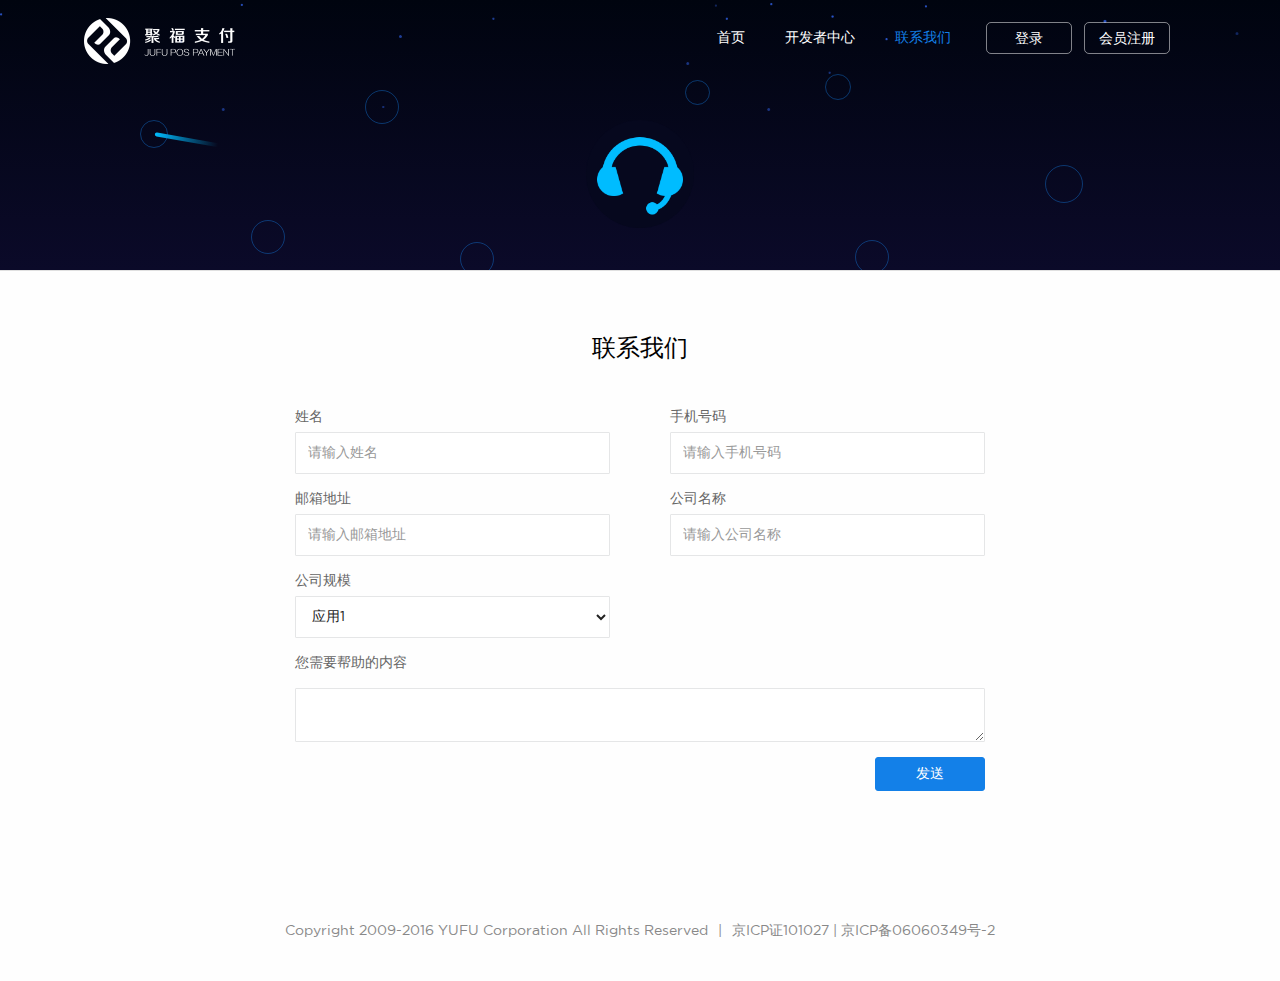
==== commit 4adf20b2: "登陆页适配" ====
--- a/webapp/contactUs.html
+++ b/webapp/contactUs.html
@@ -20,7 +20,7 @@
     <body class="gray-bg2">
         <header class="developer-head-1">
             <div class="login-header-main">
-                <a href="index.html"><img src="./img/logo.png" class="logo" alt=""></a>
+                <a href="index.html"><img src="./img/logo-index.png" class="logo" alt=""></a>
                 <ul class="nav-menu">
                     <li><a href="index.html">首页</a></li>
                     <li><a href="developer.html">开发者中心</a></li>
--- a/webapp/css/common.css
+++ b/webapp/css/common.css
@@ -29,9 +29,9 @@
 }
 header .login-header-main img {
 	float:left;
-	height:41px;
+	height:46px;
 	display:block;
-	margin-top:22px;
+	margin-top:18px;
 	margin-right:28px
 }
 header .login-header-main .nav-menu {
@@ -1175,7 +1175,7 @@
 	}
 	header .login-header-main img{
 		height: .5rem;
-		margin: 0 0 0 .1rem;
+		margin: 0.1rem 0 0 .1rem;
 	}
 	header .login-header-main .nav-menu{
 		float: left;
@@ -1210,6 +1210,10 @@
 	}
 	section .container{
 		width: 10rem!important;
+	}
+	.loginscreen{
+		width:8rem!important;
+		height:10rem!important;
 	}
 	#wheelsContainer{
 		transform: scale(.5);
@@ -1280,7 +1284,7 @@
 	.login-container{
 		min-height: inherit!important;
 		background-size:100%!important;
-		background-position: left center!important;
+		background-position: center!important;
 	}
 	section{
 		padding:0!important;
@@ -1290,7 +1294,7 @@
 	}
 	/*doc-page*/
 	header{margin:0.1rem 0!important;}
-	header .login-header-main img{margin-top: 0!important;}
+	header .login-header-main img{margin-top: 0.1rem!important;}
 	header .login-header-main .nav-menu{margin: 0 0 0 -0.7rem!important;}
 	header .login-header-main .nav-btn{top: 50%!important;}
 	header.gray-bg2{height: .9rem!important;}
@@ -1315,7 +1319,7 @@
 	}
 	header .login-header-main img{
 		height: .5rem;
-		margin:0!important;
+		margin-top:0.1rem!important;
 	}
 	header .login-header-main .nav-menu{
 		line-height: 2.2em;
@@ -1406,7 +1410,7 @@
 		margin-left: -15px;
 	}
 	.login-container {
-	    background: url(../img/login_bg.png) no-repeat left center #000!important;
+	    background: url(../img/login_bg.png) no-repeat left center #2d5ced!important;
 	    background-size: 100%!important;
 	    min-height: 700px!important;
 	}
@@ -1421,7 +1425,7 @@
 	}
 	/*doc-page*/	
 	header .login-header-main .nav-btn{top: 50%!important;}
-	header.gray-bg2{height: .7rem!important;}
+	header.gray-bg2{height: .9rem!important;}
 	.doc-content{width: 10rem;margin: 0;}
 	.doc-l{display: none!important;}
 	.doc-change{display: block!important;}
@@ -1443,7 +1447,7 @@
 	}
 	header .login-header-main img{
 		height: .5rem;
-		margin:0!important;
+		margin-top:0.1rem!important;
 	}
 	header .login-header-main .nav-menu{
 		margin:0 3.6rem 0 0!important;
@@ -1529,7 +1533,7 @@
 		margin-left: -15px;
 	}
 	.login-container {
-	    background: url(../img/login_bg.png) no-repeat left center #000!important;
+	    background: url(../img/login_bg.png) no-repeat left center #2d5ced!important;
 	    background-size: 100%!important;
 	    min-height: 700px!important;
 	}
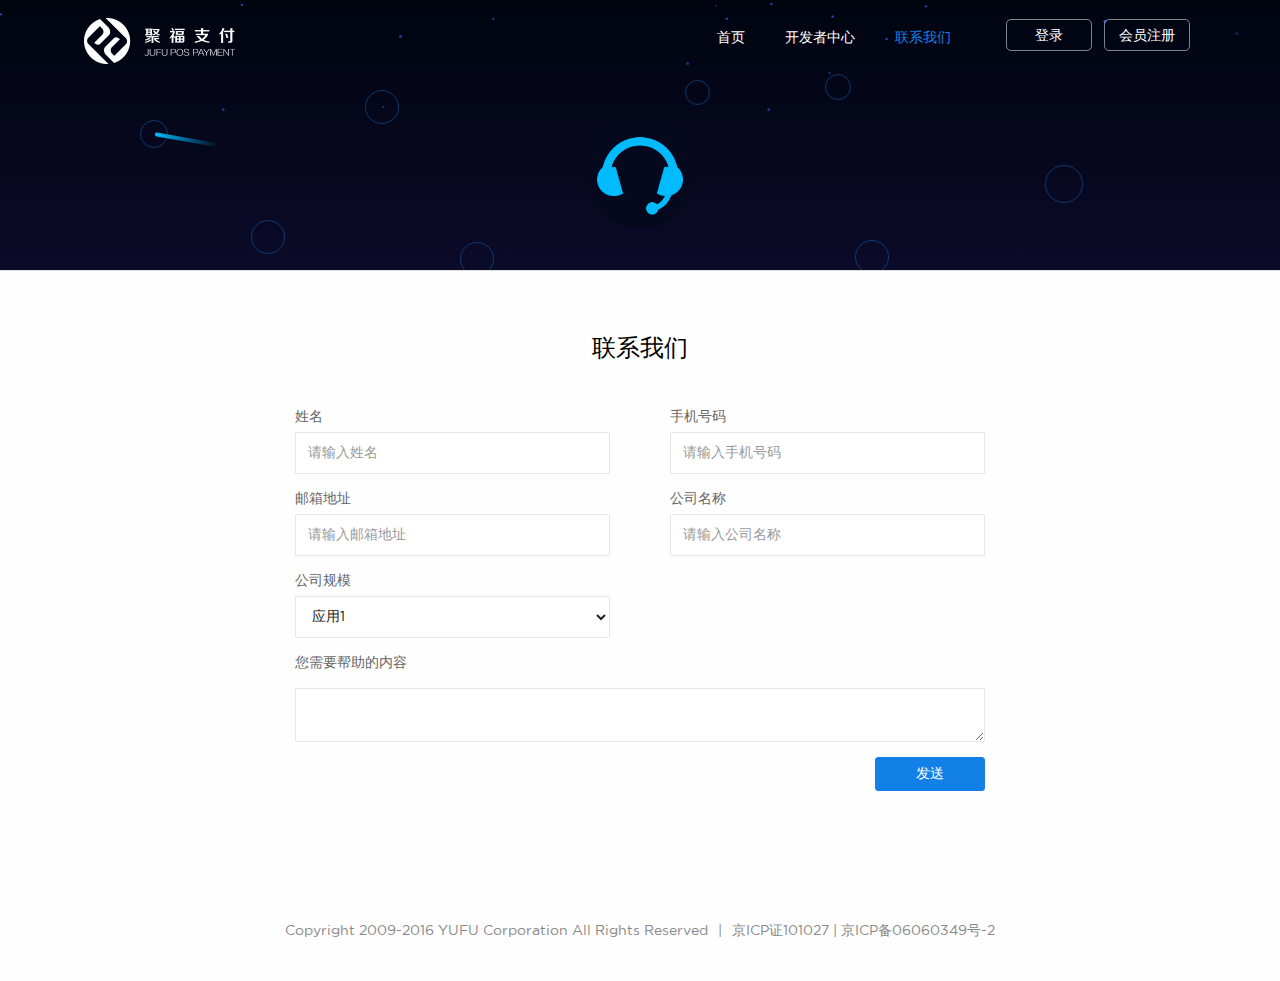
==== commit e0b42f32: "登陆页面，文档页面滚动条出现bug，首页slidebug" ====
--- a/webapp/contactUs.html
+++ b/webapp/contactUs.html
@@ -4,7 +4,7 @@
         <meta charset="utf-8"/>
         <!-- <meta content="width=device-width, initial-scale=1.0" name="viewport"/> -->
         <title>
-            
+            联系我们
         </title>
         <meta content="" name="keywords"/>
         <meta content="" name="description"/>
--- a/webapp/css/common.css
+++ b/webapp/css/common.css
@@ -4,7 +4,9 @@
 	text-rendering:optimizeLegibility
 }
 .gray-bg2 {
-	background-color:#fefefe
+	background-color:#fefefe;
+	overflow-x: hidden;
+	overflow-y: scroll;
 }
 header {
 	width:100%
@@ -12,7 +14,7 @@
 header .login-header-main {
 	position:relative;
 	width:1112px;
-	height:76px;
+	height:70px;
 	margin:0 auto
 }
 header.login-h {
@@ -71,7 +73,7 @@
 	list-style:none
 }
 header .login-header-main .nav-btn li:last-child {
-	margin-right:20px;
+	margin-right:0px;
 	margin-left:6px
 }
 header .login-header-main .nav-btn li a {
